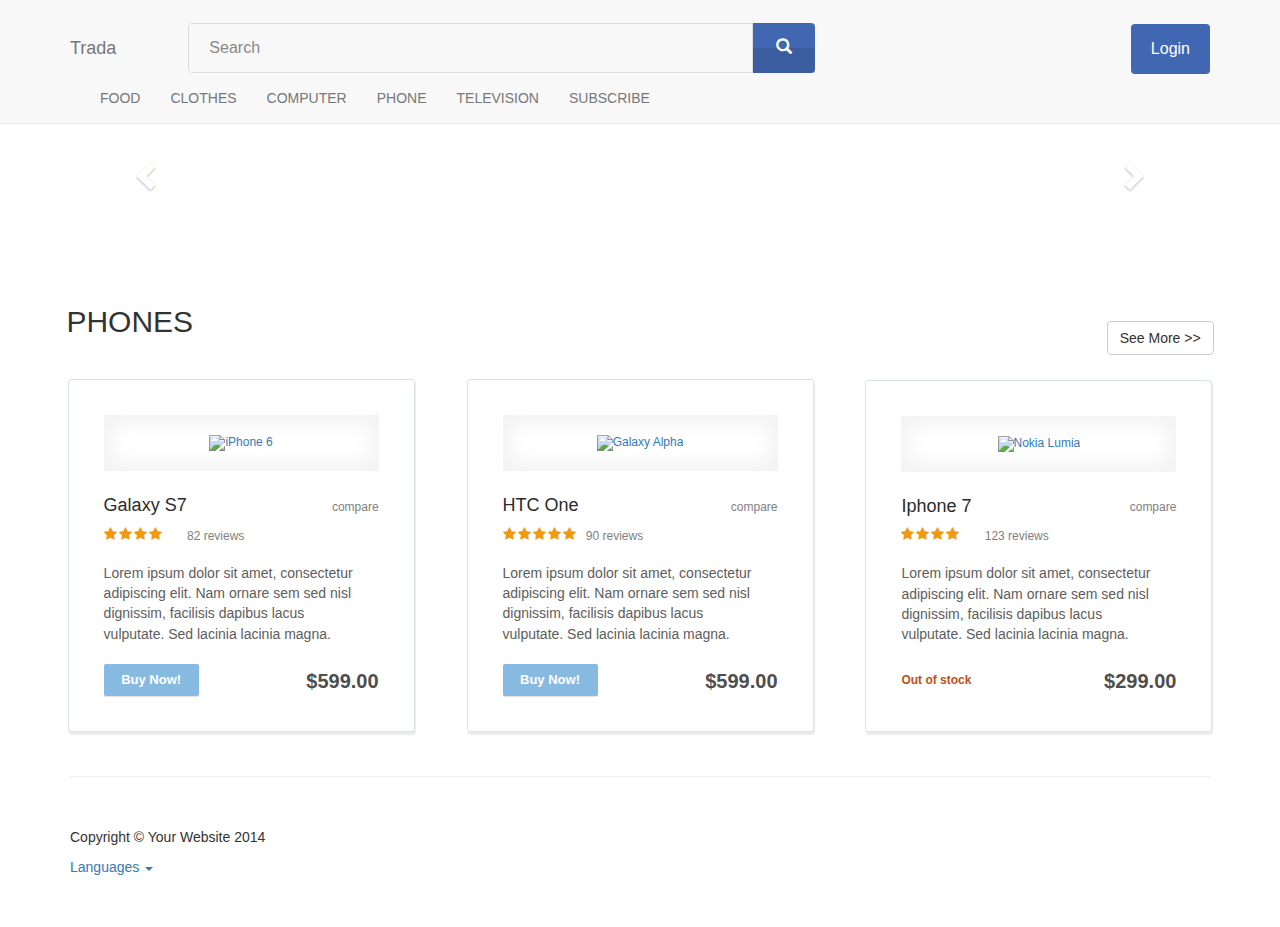
==== index.html @ ce8b9e98 "show loading animation when submit btn is clicked" ====
<!DOCTYPE html>
<html lang="en">

<head>

    <meta charset="utf-8">
    <meta http-equiv="X-UA-Compatible" content="IE=edge">
    <meta name="viewport" content="width=device-width, initial-scale=1.0">

    <title>Trada | Homepage</title>

    <!-- Bootstrap Core CSS -->
    <link href="css/bootstrap.min.css" rel="stylesheet">
    <!-- Custom CSS -->
    <link href="css/trada-homepage.css" rel="stylesheet">
    <link href="css/custom.css" rel="stylesheet">
    <link rel="stylesheet" href="css/font-awesome.css">
    <!-- <link href="css/form.css" rel="stylesheet"> -->
    <!-- HTML5 Shim and Respond.js IE8 support of HTML5 elements and media queries -->
    <!-- WARNING: Respond.js doesn't work if you view the page via file:// -->
    <!--[if lt IE 9]>
        <script src="https://oss.maxcdn.com/libs/html5shiv/3.7.0/html5shiv.js"></script>
        <script src="https://oss.maxcdn.com/libs/respond.js/1.4.2/respond.min.js"></script>
    <![endif]-->
    <script type="text/javascript" src="js/jquery.js"></script>
    <script src="js/bootstrap.min.js"></script>
    <script type="text/javascript" src="js/search.js"></script>
    <script type="text/javascript" src="js/signup.js"></script>
    <script type="text/javascript" src="js/authentication.js"></script>

</head>
<body style="padding-top:70px;">
    <!-- Navigation -->
    <nav class="navbar navbar-default navbar-fixed-top" role="navigation" >
        <div class="container container-fluid">
            <!-- Brand and toggle get grouped for better mobile display -->
            <div class="navbar-header" style="margin-top:2%">
                <button type="button" class="navbar-toggle" data-toggle="collapse" data-target="#bs-example-navbar-collapse-1">
                    <span class="sr-only">Toggle navigation</span>
                    <span class="icon-bar"></span>
                    <span class="icon-bar"></span>
                    <span class="icon-bar"></span>
                </button>
                <a class="navbar-brand" href="index.html">Trada</a>
            </div>
            <!-- Collect the nav links, forms, and other content for toggling -->
            <div class="collapse navbar-collapse" id="bs-example-navbar-collapse-1">
                <!-- <form name="myform" class="navbar-form navbar-left" role="search" style="margin-left:20px; " id="srch"> -->
                <div class="input-group add-on navbar-left" style="width:55%; margin-top:2%; margin-left:5%;">
                    <input class="form-control" placeholder="Search" name="srch-term" id="srch-term" type="text" required="">
                    <div class="input-group-btn" style="width:10%;">
                      <button class="btn1 btn-default" id="srch-btn"><i class="glyphicon glyphicon-search"></i></button>
                    </div>
                </div>
                <!-- </form> -->
                <div class="navbar-form navbar-right">
                    <div class="row">
                        <div class="col-md-9 hidden start-market" style="margin-top:5%">
                            <button class="btn2 btn-default">Start your market</button>
                        </div>
                        <div class="dropdown col-md-3 hidden login-new" style="margin-top:3%">
                            <!-- <div class="btn dropdown-toggle user-name hidden" data-toggle="dropdown" > <span class="caret"></div> -->
                            <div class="btn dropdown-toggle user-img " data-toggle="dropdown"><img src=""></div>
                            <ul class="dropdown-menu">
                              <li id="profile"><a href="profile.html">Profile</a></li>
                              <li id="logout"><a href="#">Logout</a></li>
                            </ul>
                          </div>
                        <div class="col-md-3">
                            <div class="dropdown" id="login">
                                <button class="btn2 dropbtn" style="margin-top:20%">Login</button>
                                <div class="dropdown-content" style="right:0;">
                                    <div class="row">
                                        <div class="col-md-12 modal-body well" style="margin-bottom: 20px;"">
                                            <ul class="nav nav-tabs">
                                                <li class="active"><a href="#tab-login" data-toggle="tab">Login</a></li>
                                                <li><a href="#create" data-toggle="tab">Create Account</a></li>
                                            </ul>
                                            <div id="myTabContent" class="tab-content">
                                                <div class="tab-pane active in" id="tab-login">
                                                    <p style="margin-top:10%">Login via</p>

                                                    <a class="btn btn-block btn-social btn-facebook" id="fb-login" href="">

                                                        <span class="fa fa-facebook"></span> |  Facebook
                                                    </a>
                                                    <br>
                                                    <p>Or </p>                                        
                                                    <div class="form-group">
                                                       <label class="sr-only" for="email">Email or Username</label>
                                                       <input type="email" class="form-control" id="email" placeholder="Email or Username" required>
                                                    </div>
                                                    <div class="form-group">
                                                       <label class="sr-only" for="password">Password</label>
                                                       <input type="password" class="form-control" id="password" placeholder="Password" required>
                                                        <div class="help-block text-right"><a href="">Forget the password ?</a></div>
                                                    </div>
                                                    <div class="form-group">
                                                       <button type="submit" class="btn btn-primary btn-block" id="logsubmit" >Log in</button>
                                                    </div>
                                                    <div class="checkbox">
                                                       <label>
                                                            <input type="checkbox"> keep me logged-in
                                                       </label>
                                                    </div>
                                                </div>
                                                <div class="tab-pane fade" id="create">
                                                    <div class="input-signup">
                                                        <div id="success"></div>
                                                        <div id="empty"></div>
                                                        <input type="text" class="form-control" id="new-username" placeholder="User name" required>
                                                        <div id="username_error"></div>
                                                        <input type="email" class="form-control" id="new-email" placeholder="Email"  required>
                                                        <div id="email_error"></div>
                                                        <input type="password" class="form-control" id="new-password" placeholder="Password" required>
                                                        <input type="password" class="form-control" id="new-cpassword" placeholder="Confirm password" required>
                                                        <div id="password_error"></div>
                                                    </div>
                                                    <div>
                                                      <button type="submit" class="btn btn-primary" id="signup">Create Account</button>
                                                      <center><div id="wait"><img src="img/loader.gif" style="width:64px;"></div></center>
                                                    </div>
                                        
                                                </div>
                                            </div>                                                                           
                                        <!-- </div>
                                        <div class="bottom text-center" style="margin-top: 20px;">
                                            New here ? <a id="sign-up" href="signup.html"><b>Join Us</b></a>
                                        </div> -->
                                    </div>
                                </div>

                            </div>
                        </div>
                    </div>
                </div> 
            </div>
            <!-- /.navbar-collapse -->
            <div class="container trending">
                <div class="collapse navbar-collapse" id="navbar-collapse-1">
                  <ul class="nav navbar-nav trending-menu">
                    <li><a class="week" href="#">FOOD </a></li>
                    <li><a class="week" href="#">CLOTHES </a></li>
                    <li><a class="week" href="#">COMPUTER </a></li>
                    <li><a class="week" href="#">PHONE </a></li>
                    <li><a class="week" href="#">TELEVISION </a></li>
                    <li><a class="week" href="#">SUBSCRIBE </a></li>
                  </ul>
                </div>
            </div>
        </div>
        <!-- /.container -->
    </nav>
    <!-- Page Content -->
    <div class="container container-fluid" id="main-content" style="margin-top: 100px;">

        <div class="row">
            <div class="row carousel-holder">

                <div class="col-md-12">
                    <div id="carousel-example-generic" class="carousel slide" data-ride="carousel">
                        <ol class="carousel-indicators">
                            <li data-target="#carousel-example-generic" data-slide-to="0" class="active"></li>
                            <li data-target="#carousel-example-generic" data-slide-to="1"></li>
                            <li data-target="#carousel-example-generic" data-slide-to="2"></li>
                        </ol>
                        <div class="carousel-inner">
                            <div class="item active">
                                <img class="slide-image" src="http://placehold.it/800x300" alt="">
                            </div>
                            <div class="item">
                                <img class="slide-image" src="http://placehold.it/800x300" alt="">
                            </div>
                            <div class="item">
                                <img class="slide-image" src="http://placehold.it/800x300" alt="">
                            </div>
                        </div>
                        <a class="left carousel-control" href="#carousel-example-generic" data-slide="prev">
                            <span class="glyphicon glyphicon-chevron-left"></span>
                        </a>
                        <a class="right carousel-control" href="#carousel-example-generic" data-slide="next">
                            <span class="glyphicon glyphicon-chevron-right"></span>
                        </a>
                    </div>
                </div>

            </div>
           
            <div class="row">
                <div class="category col-sm-4 col-lg-4 col-md-4" style="margin-bottom:0px; padding-top:7%; padding-left: 2.2%;">
                    <h2>PHONES</h2>
                </div> 
                <div class="see-more col-sm-8 col-lg-8 col-md-8" style="text-align:right; padding-top:10%; padding-right: 2.2%;">
                      <button class="btn btn-default">See More >></button>
                </div>
                
                <div class="clearfix"></div>

                <ul class="product-list-basic">

                <li style="margin:2%;">

                    <a href="#" class="product-photo">
                        <img src="http://cdn2.gsmarena.com/vv/pics/samsung/samsung-galaxy-s7-edge-1.jpg" height="130" alt="iPhone 6" />
                    </a>

                    <h2><a href="#">Galaxy S7</a></h2>
                    <a href="#" class="product-compare">compare</a>

                    <div class="product-rating">
                        <div>
                                <span class="product-stars" style="width: 60px" >
                                    <i class="fa fa-star"></i><i class="fa fa-star"></i><i class="fa fa-star"></i><i class="fa fa-star"></i><i class="fa fa-star"></i>
                                </span>
                        </div>

                        <span><a href="#">82 reviews</a></span>
                    </div>

                    <p class="product-description">Lorem ipsum dolor sit amet, consectetur adipiscing elit. Nam ornare sem sed nisl dignissim, facilisis dapibus lacus vulputate. Sed lacinia lacinia magna.</p>

                    <button class="product">Buy Now!</button>
                    <p class="product-price">$599.00</p>

                </li>

                <li style="margin:2%;">

                    <a href="#" class="product-photo">
                        <img src="http://www.htc.com/managed-assets/shared/desktop/smartphones/htc-one/hero/color-picker/black.png" height="130" alt="Galaxy Alpha" />
                    </a>

                    <h2><a href="#">HTC One</a></h2>
                    <a href="#" class="product-compare">compare</a>

                    <div class="product-rating">
                        <div>
                                <span class="product-stars" >
                                    <i class="fa fa-star"></i><i class="fa fa-star"></i><i class="fa fa-star"></i><i class="fa fa-star"></i><i class="fa fa-star"></i>
                                </span>
                        </div>

                        <span><a href="#">90 reviews</a></span>
                    </div>

                    <p class="product-description">Lorem ipsum dolor sit amet, consectetur adipiscing elit. Nam ornare sem sed nisl dignissim, facilisis dapibus lacus vulputate. Sed lacinia lacinia magna.</p>

                    <button>Buy Now!</button>
                    <p class="product-price">$599.00</p>

                </li>

                <li style="margin:2%;">

                    <a href="#" class="product-photo">
                        <img src="https://staticshop.o2.co.uk/product/images/iphone-7-plus-matt-black_sku-header.png?cb=2e5bd1802aec5fc0dcc12fa2a249e0b4" height="130" alt="Nokia Lumia" />
                    </a>

                    <h2><a href="#">Iphone 7</a></h2>
                    <a href="#" class="product-compare">compare</a>

                    <div class="product-rating">
                        <div>
                                <span class="product-stars" style="width: 60px" >
                                    <i class="fa fa-star"></i><i class="fa fa-star"></i><i class="fa fa-star"></i><i class="fa fa-star"></i><i class="fa fa-star"></i>
                                </span>
                        </div>

                        <span><a href="#">123 reviews</a></span>
                    </div>

                    <p class="product-description">Lorem ipsum dolor sit amet, consectetur adipiscing elit. Nam ornare sem sed nisl dignissim, facilisis dapibus lacus vulputate. Sed lacinia lacinia magna.</p>

                    <span class="product-out-of-stock">Out of stock</span>
                    <p class="product-price">$299.00</p>

                </li>

            </ul>
            </div>

          </div>  

    </div>
    <!-- /.container -->

    <div class="container">

        <hr>

        <!-- Footer -->
        <footer>
            <div class="row">
                <div class="col-lg-12">
                    <p>Copyright &copy; Your Website 2014</p>
                </div>
            </div>
            <li class="dropdown">
              <a href="#" class="dropdown-toggle" data-toggle="dropdown" role="button" aria-haspopup="true" aria-expanded="false">Languages <span class="caret"></span></a>
              <ul class="dropdown-menu">
                <li><a href="#">Vietnamese</a></li>
                <li><a href="#">English</a></li>
              </ul> 
            </li>
        </footer>
    </div>

</body>

</html>
---- css/trada-homepage.css ----
/*!
 * Start Bootstrap - Shop Homepage (http://startbootstrap.com/)
 * Copyright 2013-2016 Start Bootstrap
 * Licensed under MIT (https://github.com/BlackrockDigital/startbootstrap/blob/gh-pages/LICENSE)
 */
input[type="text"],
textarea, 
textarea.form-control {
    height: 50px;
    margin: 0;
    padding: 0 20px;
    vertical-align: middle;
    background: #f8f8f8;
    border: 1px solid #ddd;
    font-family: 'Roboto', sans-serif;
    font-size: 16px;
    font-weight: 300;
    line-height: 50px;
    color: #888;
    -moz-border-radius: 4px; -webkit-border-radius: 4px; border-radius: 4px;
    -moz-box-shadow: 0 1px 0 0 #fff; -webkit-box-shadow: 0 1px 0 0 #fff; box-shadow: 0 1px 0 0 #fff;
    -o-transition: all .3s; -moz-transition: all .3s; -webkit-transition: all .3s; -ms-transition: all .3s; transition: all .3s;
}



/* Set a style for all buttons */
/*button {
    background-color: #4258b2;
    color: white;
    padding: 14px 20px;
    margin: 8px 0;
    border: none;
    cursor: pointer;
    width: 100%;
}
*/
/* Add Animation */
@-webkit-keyframes animatetop {
    from {top: -300px; opacity: 0} 
    to {top: 0; opacity: 1}
}

@keyframes animatetop {
    from {top: -300px; opacity: 0}
    to {top: 0; opacity: 1}
}

textarea, 
textarea.form-control {
    padding-top: 10px;
    padding-bottom: 10px;
    line-height: 30px;
}

input[type="text"]:focus, 
textarea:focus, 
textarea.form-control:focus {
    outline: 0;
    background: #fff;
    border: 1px solid #bbb;
    -moz-box-shadow: none; -webkit-box-shadow: none; box-shadow: none;
}

input[type="text"]:-moz-placeholder, textarea:-moz-placeholder, textarea.form-control:-moz-placeholder { color: #888; }
input[type="text"]:-ms-input-placeholder, textarea:-ms-input-placeholder, textarea.form-control:-ms-input-placeholder { color: #888; }
input[type="text"]::-webkit-input-placeholder, textarea::-webkit-input-placeholder, textarea.form-control::-webkit-input-placeholder { color: #888; }



button.btn1 {
    position: relative;
    height: 50px;
    margin: 0;
    padding: 0 5px;
    vertical-align: middle;
    background: #4267b2;
    border: 0;
    font-family: 'Roboto', sans-serif;
    font-size: 16px;
    font-weight: 300;
    line-height: 50px;
    width: 100%;
    color: #fff;
    -moz-border-radius: 0px 4px 4px 0px; -webkit-border-radius: 0px 4px 4px 0px; border-radius: 0px 4px 4px 0px;
    text-shadow: none;
    -moz-box-shadow: none; -webkit-box-shadow: none; box-shadow: none;
    -o-transition: all .3s; -moz-transition: all .3s; -webkit-transition: all .3s; -ms-transition: all .3s; transition: all .3s;
}

button.btn1:hover { opacity: 0.6; color: #4258b2; }

button.btn1:active { outline: 0; opacity: 0.6; color: #fff; -moz-box-shadow: none; -webkit-box-shadow: none; box-shadow: none; }

button.btn1:focus { outline: 0; opacity: 0.6; background: #019299; color: #fff; }

button.btn1:active:focus, button.btn.active:focus { outline: 0; opacity: 0.6; background: #019299; color: #fff; }

button.btn1:before {
    content: "";
    position: absolute;
    top: 50%;
    left: 0;
    width: 100%;
    height: 50%;
    background: rgba(0, 0, 0, 0.1);
}


.slide-image {
    width: 100%;
}

.carousel-holder {
    margin-bottom: 30px;
}

.carousel-control,
.item {
    border-radius: 4px;
}

.caption {
    height: 130px;
    overflow: hidden;
}

.caption h4 {
    white-space: nowrap;
}

.thumbnail img {
    width: 100%;
}

.ratings {
    padding-right: 10px;
    padding-left: 10px;
    color: #d17581;
}

.thumbnail {
    padding: 0;
}

.thumbnail .caption-full {
    padding: 9px;
    color: #333;
}

footer {
    margin: 50px 0;
}

input[type="text"],
input[type="email"],
input[type="password"], 
textarea, 
textarea.form-control {
    height: 50px;
    margin: 0;
    padding: 0 20px;
    vertical-align: middle;
    background: #f8f8f8;
    border: 1px solid #ddd;
    font-family: 'Roboto', sans-serif;
    font-size: 16px;
    font-weight: 300;
    line-height: 50px;
    color: #888;
    -moz-border-radius: 4px; -webkit-border-radius: 4px; border-radius: 4px;
    -moz-box-shadow: 0 1px 0 0 #fff; -webkit-box-shadow: 0 1px 0 0 #fff; box-shadow: 0 1px 0 0 #fff;
    -o-transition: all .3s; -moz-transition: all .3s; -webkit-transition: all .3s; -ms-transition: all .3s; transition: all .3s;
}


/* The Modal (background) */
.modal {
    display: none; /* Hidden by default */
    position: fixed; /* Stay in place */
    z-index: 1; /* Sit on top */
    left: 0;
    top: 0;
    width: 100%; /* Full width */
    height: 100%; /* Full height */
    overflow: auto; /* Enable scroll if needed */
    background-color: rgb(0,0,0); /* Fallback color */
    background-color: rgba(0,0,0,0.4); /* Black w/ opacity */
}

/* Modal Content/Box */
.modal-content {
    background-color: #fefefe;
    margin: 15% auto; /* 15% from the top and centered */
    padding: 20px;
    border: 1px solid #888;
    width: 80%; /* Could be more or less, depending on screen size */
}

/* The Close Button */
.close {
    color: #aaa;
    float: right;
    font-size: 28px;
    font-weight: bold;
}

.close:hover,
.close:focus {
    color: black;
    text-decoration: none;
    cursor: pointer;
}
/* Modal Header */
.modal-header {
    padding: 2px 16px;
    background-color: #5cb85c;
    color: white;
}

/* Modal Body */
.modal-body {padding: 2px 16px;}

/* Modal Footer */
.modal-footer {
    padding: 2px 16px;
    background-color: #5cb85c;
    color: white;
}

/* Modal Content */
.modal-content {
    position: relative;
    background-color: #fefefe;
    margin: auto;
    padding: 0;
    border: 1px solid #888;
    width: 80%;
    box-shadow: 0 4px 8px 0 rgba(0,0,0,0.2),0 6px 20px 0 rgba(0,0,0,0.19);
    -webkit-animation-name: animatetop;
    -webkit-animation-duration: 0.4s;
    animation-name: animatetop;
    animation-duration: 0.4s
}

/* Add Animation */
@-webkit-keyframes animatetop {
    from {top: -300px; opacity: 0} 
    to {top: 0; opacity: 1}
}

@keyframes animatetop {
    from {top: -300px; opacity: 0}
    to {top: 0; opacity: 1}
}

textarea, 
textarea.form-control {
    padding-top: 10px;
    padding-bottom: 10px;
    line-height: 30px;
}

input[type="text"]:focus, 
textarea:focus, 
textarea.form-control:focus {
    outline: 0;
    background: #fff;
    border: 1px solid #bbb;
    -moz-box-shadow: none; -webkit-box-shadow: none; box-shadow: none;
}

input[type="text"]:-moz-placeholder, textarea:-moz-placeholder, textarea.form-control:-moz-placeholder { color: #888; }
input[type="text"]:-ms-input-placeholder, textarea:-ms-input-placeholder, textarea.form-control:-ms-input-placeholder { color: #888; }
input[type="text"]::-webkit-input-placeholder, textarea::-webkit-input-placeholder, textarea.form-control::-webkit-input-placeholder { color: #888; }



button.btn2 {
    position: relative;
    height: 50px;
    margin: 0;
    padding: 0 20px 0 20px;
    vertical-align: middle;
    background: #4267b2;
    border: 0;
    font-family: 'Roboto', sans-serif;
    font-size: 16px;
    font-weight: 300;
    line-height: 50px;
    color: #fff;
    -moz-border-radius: 4px; -webkit-border-radius: 4px; border-radius: 4px;
    text-shadow: none;
    -moz-box-shadow: none; -webkit-box-shadow: none; box-shadow: none;
    -o-transition: all .3s; -moz-transition: all .3s; -webkit-transition: all .3s; -ms-transition: all .3s; transition: all .3s;
}

button.btn2:hover { opacity: 0.6; color: #4258b2; }

button.btn2:active { outline: 0; opacity: 0.6; color: #fff; -moz-box-shadow: none; -webkit-box-shadow: none; box-shadow: none; }

button.btn2:focus { outline: 0; opacity: 0.6; background: #019299; color: #fff; }

button.btn2:active:focus, button.btn2.active:focus { outline: 0; opacity: 0.6; background: #019299; color: #fff; }

button.btn2:before {
    content: "";
    position: absolute;
    top: 50%;
    left: 0;
    width: 100%;
    height: 50%;
    /*background: rgba(0, 0, 0, 0.1);*/
}

/* Dropdown Button */
.dropbtn {
    background-color: #4267b2;
    color: white;
    padding: 16px;
    font-size: 16px;
    border: none;
    cursor: pointer;
}

/* The container <div> - needed to position the dropdown content */
.dropdown {
    position: relative;
    display: inline-block;
}

/* Dropdown Content (Hidden by Default) */
.dropdown-content {
    display: none;
    position: absolute;
    background-color: #f9f9f9;
    min-width: 250px;
    padding: 14px 14px 0;
    overflow:hidden;
    background-color:rgba(255,255,255,.8);
    box-shadow: 0px 8px 16px 0px rgba(0,0,0,0.2);
    z-index: 1;
}

/* Links inside the dropdown */
/*.dropdown-content a {
    color: black;
    padding: 12px 16px;
    text-decoration: none;
    display: block;
}*/

/* Change color of dropdown links on hover */
/*.dropdown-content a:hover {background-color: #4258b2}*/

/* Show the dropdown menu on hover */
.dropdown:hover .dropdown-content {
    display: block;
}

/* Change the background color of the dropdown button when the dropdown content is shown */
.dropdown:hover .dropbtn {
    opacity: 0.6; color: #e6e6e6;
}

.help-block{
    font-size:12px    
}
.bottom{
    background-color:rgba(255,255,255,.8);
    border-top:1px solid #ddd;
    clear:both;
    padding:14px;
}
.social-buttons{
    margin:12px 0    
}
.social-buttons a{
    width: 49%;
}
.form-group {
    margin-bottom: 10px;
}


@media(max-width:768px){
    #login-dp{
        background-color: inherit;
        color: #fff;
    }
    #login-dp .bottom{
        background-color: inherit;
        border-top:0 none;
    }
}

a.btn-social{
    color: #fff;
    background-color: #496ebc;
}

.user-name{
    font-size:200%;
}
.hidden {
    display: none;
}
.user-img img{
    height: 50px;
    width: 50px;
    border-radius: 50%;
}

#empty,
#password_error,
#username_error,
#email_error {
    color:red;
}

.input-signup{
    margin-top:10%; 
    margin-bottom:10%;
}
---- css/custom.css ----
.product-list-basic{
    list-style:none;
    margin: 0 auto;
    max-width: 1200px;
    width: 100%;
    text-align: center;
    padding: 0;
}

.product-list-basic li{
    box-sizing:border-box;
    display: inline-block;

    text-align:left;
    font:normal 12px sans-serif;

    background-color:#ffffff;
    border:1px solid #dbe3e7;
    border-radius: 3px;
    box-shadow: 1px 3px 1px rgba(0, 0, 0, 0.08);

    margin: 0 12px 14px 0;
    padding: 35px;
}

/* The product image */

.product-list-basic .product-photo{
    display: block;
    text-align: center;
    box-shadow : 0 0 20px 8px #f3f3f3 inset;

    width: 275px;
    margin-bottom: 25px;
    padding: 20px 0;
    box-sizing: border-box;
}

/* The product name */

.product-list-basic h2{
    display: block;
    font-size: 18px;
    white-space: nowrap;
    overflow: hidden;
    text-overflow:ellipsis;
    max-width: 200px;
    margin:0;
}

.product-list-basic h2 a{
    text-decoration: none;
    color: #2b2b2b;
}

.product-list-basic .product-compare{
    float:right;

    color: #808080;
    text-decoration: none;

    margin-top: -16px;
}

/* Rating */

.product-list-basic .product-rating div{
    display: inline-block;
    width: 80px;
    margin-top: 10px;
}

.product-list-basic .product-rating .product-stars{
    display: inline-block;

    color: #f09911;
    font-size: 14px;
    overflow: hidden;
    white-space: nowrap;
}

.product-list-basic .product-rating .product-stars i{
    margin-right: 2px;
}

.product-list-basic .product-rating span{
    margin-bottom: -2px;
}

.product-list-basic .product-rating span a{
    color: #808080;
    text-decoration: none;
}

/* Product description */

.product-list-basic .product-description{
    margin-top: 20px;

    color: #5d5d5d;
    font-size: 14px;
    line-height: 1.45;
    white-space: normal;

    max-width: 260px;
    margin-bottom: 20px;
}

/* Price and order button */
button.product{
	border-radius: 2px;
  background-color:  #87bae1;
  box-shadow: 0 1px 1px rgba(0, 0, 0, 0.12);
border: 0;
color: #ffffff;
  font-weight: bold;
  font-size: 13px;
  cursor: pointer;

  width: 95px;
  height: 32px;
}
.product-list-basic button{
    border-radius: 2px;
    background-color:  #87bae1;
    box-shadow: 0 1px 1px rgba(0, 0, 0, 0.12);
    border: 0;
    color: #ffffff;
    font-weight: bold;
    font-size: 13px;
    cursor: pointer;

    width: 95px;
    height: 32px;
}

.product-list-basic .product-out-of-stock{
    color: #c15017;;
    font-weight: bold;
    line-height: 32px;

    width: 95px;
    height: 32px;
}

.product-list-basic .product-price{
    float: right;

    color:  #4e4e4e;
    font-weight: bold;
    font-size: 20px;

    padding-top: 6px;
    margin: 0;
}

/* Making the list responsive */

@media (max-width: 800px){

    .product-list-basic .product-photo{
        width: 225px;
    }

    .product-list-basic .product-description{
        max-width: 225px;
    }
}


.user-row {
    margin-bottom: 14px;
}

.user-row:last-child {
    margin-bottom: 0;
}

.dropdown-user {
    margin: 13px 0;
    padding: 5px;
    height: 100%;
}

.dropdown-user:hover {
    cursor: pointer;
}

.table-user-information > tbody > tr {
    border-top: 1px solid rgb(221, 221, 221);
}

.table-user-information > tbody > tr:first-child {
    border-top: 0;
}


.table-user-information > tbody > tr > td {
    border-top: 0;
}
.toppad
{margin-top:20px;
}


input.new-item{
	margin-bottom: 10px;
	margin-top: -10px;
}

.product-col {
    padding: 15px 10px;
    margin-bottom: 20px;
    text-align: center;
    background-color: #fff;
    border: 1px solid #ddd;
    -webkit-border-radius: 5px;
    -moz-border-radius: 5px;
    border-radius: 5px;
}

.product-col .btn-cart:hover {
    background: #292d30;
}
.product-col .cart-button .btn {
    -webkit-border-radius: 3px;
    -moz-border-radius: 3px;
    border-radius: 3px;
}
.cart-button .btn, .product-col .btn-cart {
    -webkit-transition: all 0.3s ease-out;
    -moz-transition: all 0.3s ease-out;
    -o-transition: all 0.3s ease-out;
    transition: all 0.3s ease-out;
}

.product-col .btn-cart {
    font-size: 16px;
    color: #fff;
    background: #0a87cf;
}
.rating {
  unicode-bidi: bidi-override;
  direction: rtl;
  float: left;
  margin-left: 15px;
  padding-left: 15px;
}
.rating > span {
  font-size: 2em;
  display: inline-block;
  position: relative;
  width: 0.7em;
  height: 1.5em;
}
.rating > span:hover:before,
.rating > span:hover ~ span:before {
   content: "\2605";
   position: absolute;
}
.rating-number {
  unicode-bidi: bidi-override;
  /*direction: rtl;*/
  float: left;
  margin: auto;
}
.rating-number > span {
  font-size: 1em;
  display: inline-block;
  position: relative;
}
.rating > span:hover:before,
.rating > span:hover ~ span:before {
   content: "\2605";
   position: absolute;
}
.rating-row {
    margin-right: -15px;
    margin-left: -15px;
}
---- css/form.css ----
input[type="text"], 
textarea, 
textarea.form-control {
	height: 50px;
    margin: 0;
    padding: 0 20px;
    vertical-align: middle;
    background: #f8f8f8;
    border: 1px solid #ddd;
    font-family: 'Roboto', sans-serif;
    font-size: 16px;
    font-weight: 300;
    line-height: 50px;
    color: #888;
    -moz-border-radius: 4px; -webkit-border-radius: 4px; border-radius: 4px;
    -moz-box-shadow: 0 1px 0 0 #fff; -webkit-box-shadow: 0 1px 0 0 #fff; box-shadow: 0 1px 0 0 #fff;
    -o-transition: all .3s; -moz-transition: all .3s; -webkit-transition: all .3s; -ms-transition: all .3s; transition: all .3s;
}


/* The Modal (background) */
.modal {
    display: none; /* Hidden by default */
    position: fixed; /* Stay in place */
    z-index: 1; /* Sit on top */
    left: 0;
    top: 0;
    width: 100%; /* Full width */
    height: 100%; /* Full height */
    overflow: auto; /* Enable scroll if needed */
    background-color: rgb(0,0,0); /* Fallback color */
    background-color: rgba(0,0,0,0.4); /* Black w/ opacity */
}

/* Modal Content/Box */
.modal-content {
    background-color: #fefefe;
    margin: 15% auto; /* 15% from the top and centered */
    padding: 20px;
    border: 1px solid #888;
    width: 80%; /* Could be more or less, depending on screen size */
}

/* The Close Button */
.close {
    color: #aaa;
    float: right;
    font-size: 28px;
    font-weight: bold;
}

.close:hover,
.close:focus {
    color: black;
    text-decoration: none;
    cursor: pointer;
}
/* Modal Header */
.modal-header {
    padding: 2px 16px;
    background-color: #5cb85c;
    color: white;
}

/* Modal Body */
.modal-body {padding: 2px 16px;}

/* Modal Footer */
.modal-footer {
    padding: 2px 16px;
    background-color: #5cb85c;
    color: white;
}

/* Modal Content */
.modal-content {
    position: relative;
    background-color: #fefefe;
    margin: auto;
    padding: 0;
    border: 1px solid #888;
    width: 80%;
    box-shadow: 0 4px 8px 0 rgba(0,0,0,0.2),0 6px 20px 0 rgba(0,0,0,0.19);
    -webkit-animation-name: animatetop;
    -webkit-animation-duration: 0.4s;
    animation-name: animatetop;
    animation-duration: 0.4s
}

/* Add Animation */
@-webkit-keyframes animatetop {
    from {top: -300px; opacity: 0} 
    to {top: 0; opacity: 1}
}

@keyframes animatetop {
    from {top: -300px; opacity: 0}
    to {top: 0; opacity: 1}
}

textarea, 
textarea.form-control {
	padding-top: 10px;
	padding-bottom: 10px;
	line-height: 30px;
}

input[type="text"]:focus, 
textarea:focus, 
textarea.form-control:focus {
	outline: 0;
	background: #fff;
    border: 1px solid #bbb;
    -moz-box-shadow: none; -webkit-box-shadow: none; box-shadow: none;
}

input[type="text"]:-moz-placeholder, textarea:-moz-placeholder, textarea.form-control:-moz-placeholder { color: #888; }
input[type="text"]:-ms-input-placeholder, textarea:-ms-input-placeholder, textarea.form-control:-ms-input-placeholder { color: #888; }
input[type="text"]::-webkit-input-placeholder, textarea::-webkit-input-placeholder, textarea.form-control::-webkit-input-placeholder { color: #888; }



button.btn {
	position: relative;
	height: 50px;
    margin: 0;
    padding: 0 20px;
    vertical-align: middle;
    background: #019299;
    border: 0;
    font-family: 'Roboto', sans-serif;
    font-size: 16px;
    font-weight: 300;
    line-height: 50px;
    color: #fff;
    -moz-border-radius: 4px; -webkit-border-radius: 4px; border-radius: 4px;
    text-shadow: none;
    -moz-box-shadow: none; -webkit-box-shadow: none; box-shadow: none;
    -o-transition: all .3s; -moz-transition: all .3s; -webkit-transition: all .3s; -ms-transition: all .3s; transition: all .3s;
}

button.btn:hover { opacity: 0.6; color: #fff; }

button.btn:active { outline: 0; opacity: 0.6; color: #fff; -moz-box-shadow: none; -webkit-box-shadow: none; box-shadow: none; }

button.btn:focus { outline: 0; opacity: 0.6; background: #019299; color: #fff; }

button.btn:active:focus, button.btn.active:focus { outline: 0; opacity: 0.6; background: #019299; color: #fff; }

button.btn:before {
	content: "";
	position: absolute;
	top: 50%;
	left: 0;
	width: 100%;
	height: 50%;
	background: rgba(0, 0, 0, 0.1);
}

input.form-password{
    height: 50px;
    margin:0;
    padding: 0 20px;
    vertical-align: middle;
    background: #f8f8f8;
    border: 1px solid #ddd;
    font-family: 'Roboto', sans-serif;
    font-size: 16px;
    font-weight: 300;
    line-height: 50px;
    color: #888;
    -moz-border-radius: 4px; -webkit-border-radius: 4px; border-radius: 4px;
    -moz-box-shadow: 0 1px 0 0 #fff; -webkit-box-shadow: 0 1px 0 0 #fff; box-shadow: 0 1px 0 0 #fff;
    -o-transition: all .3s; -moz-transition: all .3s; -webkit-transition: all .3s; -ms-transition: all .3s; transition: all .3s;
}
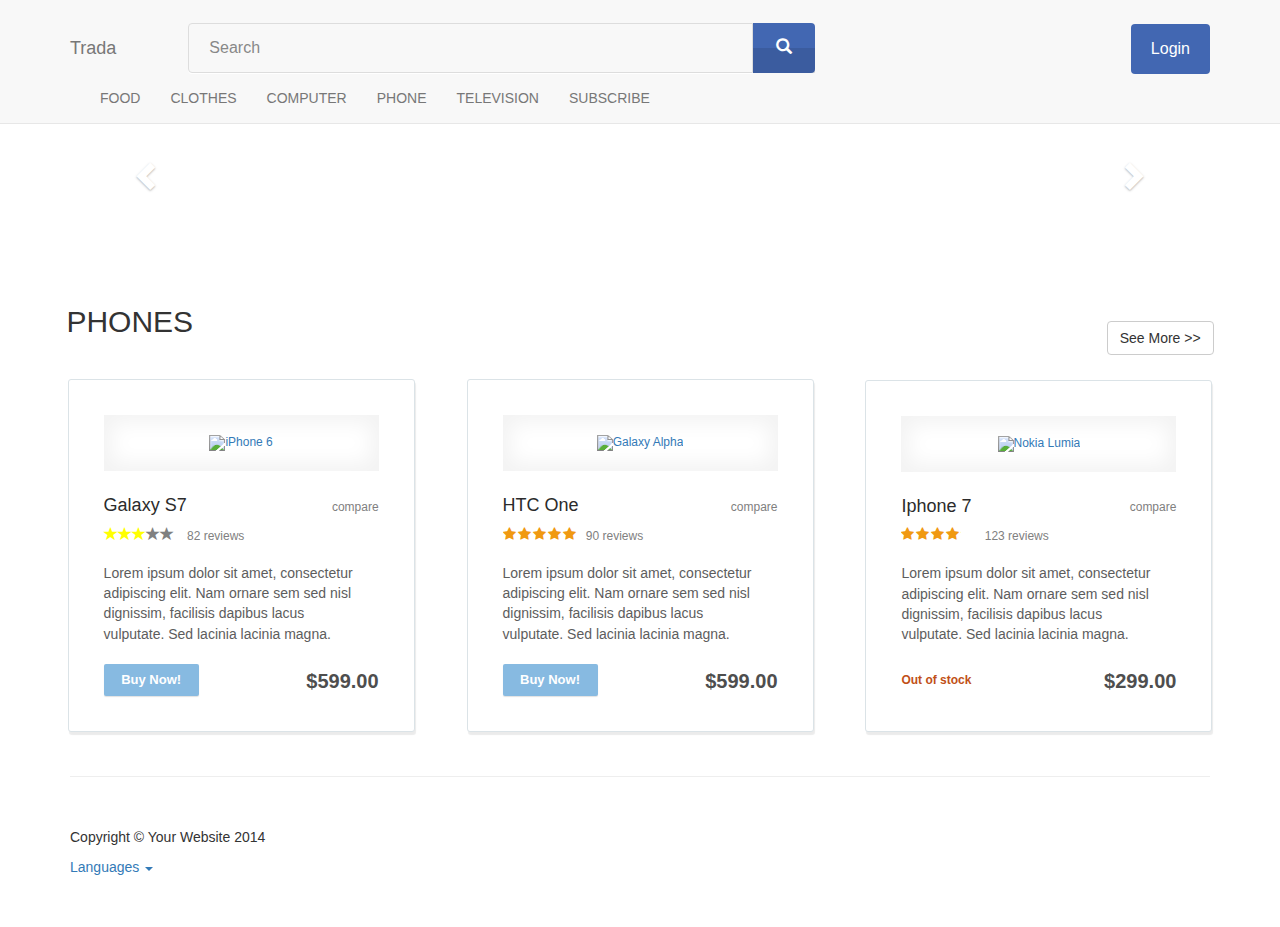
==== commit 2b744cee: "Star rate" ====
--- a/index.html
+++ b/index.html
@@ -26,6 +26,7 @@
     <script src="js/bootstrap.min.js"></script>
     <script type="text/javascript" src="js/search.js"></script>
     <script type="text/javascript" src="js/signup.js"></script>
+    <script type="text/javascript" src="js/rate.js"></script>
     <script type="text/javascript" src="js/authentication.js"></script>
 
 </head>
@@ -208,11 +209,7 @@
                     <a href="#" class="product-compare">compare</a>
 
                     <div class="product-rating">
-                        <div>
-                                <span class="product-stars" style="width: 60px" >
-                                    <i class="fa fa-star"></i><i class="fa fa-star"></i><i class="fa fa-star"></i><i class="fa fa-star"></i><i class="fa fa-star"></i>
-                                </span>
-                        </div>
+                        <div id="stars-green" data-rating="3"></div>
 
                         <span><a href="#">82 reviews</a></span>
                     </div>
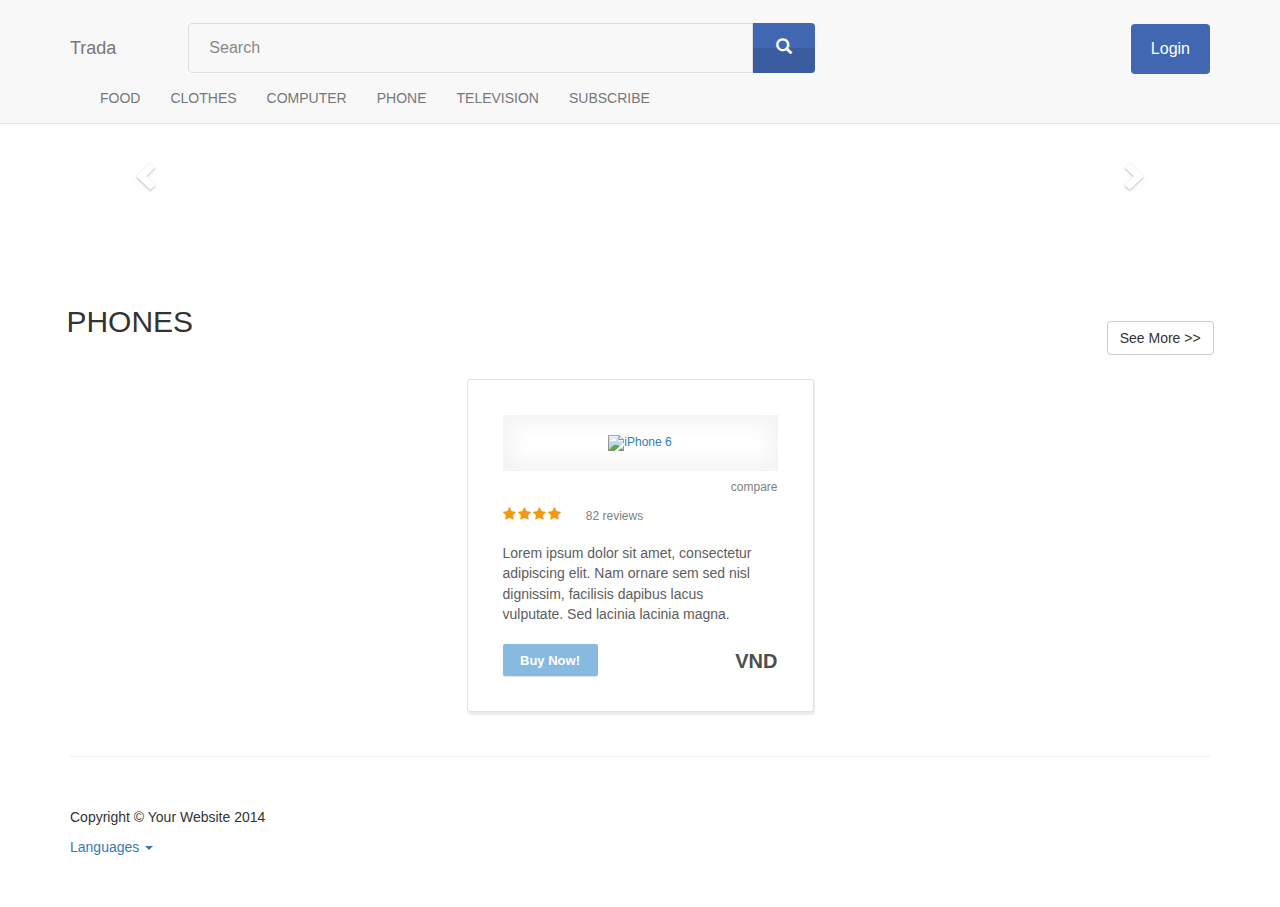
==== commit f786a908: "dynamically show item" ====
--- a/index.html
+++ b/index.html
@@ -15,18 +15,11 @@
     <link href="css/trada-homepage.css" rel="stylesheet">
     <link href="css/custom.css" rel="stylesheet">
     <link rel="stylesheet" href="css/font-awesome.css">
-    <!-- <link href="css/form.css" rel="stylesheet"> -->
-    <!-- HTML5 Shim and Respond.js IE8 support of HTML5 elements and media queries -->
-    <!-- WARNING: Respond.js doesn't work if you view the page via file:// -->
-    <!--[if lt IE 9]>
-        <script src="https://oss.maxcdn.com/libs/html5shiv/3.7.0/html5shiv.js"></script>
-        <script src="https://oss.maxcdn.com/libs/respond.js/1.4.2/respond.min.js"></script>
-    <![endif]-->
+    
     <script type="text/javascript" src="js/jquery.js"></script>
     <script src="js/bootstrap.min.js"></script>
     <script type="text/javascript" src="js/search.js"></script>
     <script type="text/javascript" src="js/signup.js"></script>
-    <script type="text/javascript" src="js/rate.js"></script>
     <script type="text/javascript" src="js/authentication.js"></script>
 
 </head>
@@ -66,13 +59,13 @@
                               <li id="profile"><a href="profile.html">Profile</a></li>
                               <li id="logout"><a href="#">Logout</a></li>
                             </ul>
-                          </div>
+                        </div>
                         <div class="col-md-3">
                             <div class="dropdown" id="login">
                                 <button class="btn2 dropbtn" style="margin-top:20%">Login</button>
                                 <div class="dropdown-content" style="right:0;">
                                     <div class="row">
-                                        <div class="col-md-12 modal-body well" style="margin-bottom: 20px;"">
+                                        <div class="col-md-12 modal-body" style="margin-bottom: 20px;"">
                                             <ul class="nav nav-tabs">
                                                 <li class="active"><a href="#tab-login" data-toggle="tab">Login</a></li>
                                                 <li><a href="#create" data-toggle="tab">Create Account</a></li>
@@ -121,36 +114,30 @@
                                                       <button type="submit" class="btn btn-primary" id="signup">Create Account</button>
                                                       <center><div id="wait"><img src="img/loader.gif" style="width:64px;"></div></center>
                                                     </div>
-                                        
                                                 </div>
-                                            </div>                                                                           
-                                        <!-- </div>
-                                        <div class="bottom text-center" style="margin-top: 20px;">
-                                            New here ? <a id="sign-up" href="signup.html"><b>Join Us</b></a>
-                                        </div> -->
+                                            </div>                                                  
+                                        </div>
                                     </div>
                                 </div>
-
-                            </div>
-                        </div>
+                            </div>
+                        </div>
+                    </div> 
+                </div>
+
+                <div class="container trending">
+                    <div class="collapse navbar-collapse" id="navbar-collapse-1">
+                      <ul class="nav navbar-nav trending-menu">
+                        <li><a class="week" href="#">FOOD </a></li>
+                        <li><a class="week" href="#">CLOTHES </a></li>
+                        <li><a class="week" href="#">COMPUTER </a></li>
+                        <li><a class="week" href="#">PHONE </a></li>
+                        <li><a class="week" href="#">TELEVISION </a></li>
+                        <li><a class="week" href="#">SUBSCRIBE </a></li>
+                      </ul>
                     </div>
-                </div> 
-            </div>
-            <!-- /.navbar-collapse -->
-            <div class="container trending">
-                <div class="collapse navbar-collapse" id="navbar-collapse-1">
-                  <ul class="nav navbar-nav trending-menu">
-                    <li><a class="week" href="#">FOOD </a></li>
-                    <li><a class="week" href="#">CLOTHES </a></li>
-                    <li><a class="week" href="#">COMPUTER </a></li>
-                    <li><a class="week" href="#">PHONE </a></li>
-                    <li><a class="week" href="#">TELEVISION </a></li>
-                    <li><a class="week" href="#">SUBSCRIBE </a></li>
-                  </ul>
                 </div>
             </div>
         </div>
-        <!-- /.container -->
     </nav>
     <!-- Page Content -->
     <div class="container container-fluid" id="main-content" style="margin-top: 100px;">
@@ -187,7 +174,7 @@
 
             </div>
            
-            <div class="row">
+            <div class="row show-item">
                 <div class="category col-sm-4 col-lg-4 col-md-4" style="margin-bottom:0px; padding-top:7%; padding-left: 2.2%;">
                     <h2>PHONES</h2>
                 </div> 
@@ -199,84 +186,88 @@
 
                 <ul class="product-list-basic">
 
-                <li style="margin:2%;">
-
-                    <a href="#" class="product-photo">
-                        <img src="http://cdn2.gsmarena.com/vv/pics/samsung/samsung-galaxy-s7-edge-1.jpg" height="130" alt="iPhone 6" />
-                    </a>
-
-                    <h2><a href="#">Galaxy S7</a></h2>
-                    <a href="#" class="product-compare">compare</a>
-
-                    <div class="product-rating">
-                        <div id="stars-green" data-rating="3"></div>
-
-                        <span><a href="#">82 reviews</a></span>
-                    </div>
-
-                    <p class="product-description">Lorem ipsum dolor sit amet, consectetur adipiscing elit. Nam ornare sem sed nisl dignissim, facilisis dapibus lacus vulputate. Sed lacinia lacinia magna.</p>
-
-                    <button class="product">Buy Now!</button>
-                    <p class="product-price">$599.00</p>
-
-                </li>
-
-                <li style="margin:2%;">
-
-                    <a href="#" class="product-photo">
-                        <img src="http://www.htc.com/managed-assets/shared/desktop/smartphones/htc-one/hero/color-picker/black.png" height="130" alt="Galaxy Alpha" />
-                    </a>
-
-                    <h2><a href="#">HTC One</a></h2>
-                    <a href="#" class="product-compare">compare</a>
-
-                    <div class="product-rating">
-                        <div>
+                    <li style="margin:2%;">
+
+                        <a href="#" class="product-photo">
+                            <img src="http://cdn2.gsmarena.com/vv/pics/samsung/samsung-galaxy-s7-edge-1.jpg" height="130" alt="iPhone 6" />
+                        </a>
+
+                        <h2><a href="#" class="item_name"></a></h2>
+                        <a href="#" class="product-compare">compare</a>
+
+                        <div class="product-rating">
+                            <div>
+                                <span class="product-stars" style="width: 60px" >
+                                    <i class="fa fa-star"></i><i class="fa fa-star"></i><i class="fa fa-star"></i><i class="fa fa-star"></i><i class="fa fa-star"></i>
+                                </span>
+                            </div>
+
+                            <span><a href="#">82 reviews</a></span>
+                        </div>
+
+                        <p class="product-description">Lorem ipsum dolor sit amet, consectetur adipiscing elit. Nam ornare sem sed nisl dignissim, facilisis dapibus lacus vulputate. Sed lacinia lacinia magna.</p>
+
+                        <button class="product">Buy Now!</button>
+                        <p class="product-price">VND </p>
+
+                    </li>
+
+                    <!-- <li style="margin:2%;">
+
+                        <a href="#" class="product-photo">
+                            <img src="http://www.htc.com/managed-assets/shared/desktop/smartphones/htc-one/hero/color-picker/black.png" height="130" alt="Galaxy Alpha" />
+                        </a>
+
+                        <h2><a href="#">HTC One</a></h2>
+                        <a href="#" class="product-compare">compare</a>
+
+                        <div class="product-rating">
+                            <div>
                                 <span class="product-stars" >
                                     <i class="fa fa-star"></i><i class="fa fa-star"></i><i class="fa fa-star"></i><i class="fa fa-star"></i><i class="fa fa-star"></i>
                                 </span>
-                        </div>
-
-                        <span><a href="#">90 reviews</a></span>
-                    </div>
-
-                    <p class="product-description">Lorem ipsum dolor sit amet, consectetur adipiscing elit. Nam ornare sem sed nisl dignissim, facilisis dapibus lacus vulputate. Sed lacinia lacinia magna.</p>
-
-                    <button>Buy Now!</button>
-                    <p class="product-price">$599.00</p>
-
-                </li>
-
-                <li style="margin:2%;">
-
-                    <a href="#" class="product-photo">
-                        <img src="https://staticshop.o2.co.uk/product/images/iphone-7-plus-matt-black_sku-header.png?cb=2e5bd1802aec5fc0dcc12fa2a249e0b4" height="130" alt="Nokia Lumia" />
-                    </a>
-
-                    <h2><a href="#">Iphone 7</a></h2>
-                    <a href="#" class="product-compare">compare</a>
-
-                    <div class="product-rating">
-                        <div>
+                            </div>
+
+                            <span><a href="#">90 reviews</a></span>
+                        </div>
+
+                        <p class="product-description">Lorem ipsum dolor sit amet, consectetur adipiscing elit. Nam ornare sem sed nisl dignissim, facilisis dapibus lacus vulputate. Sed lacinia lacinia magna.</p>
+
+                        <button>Buy Now!</button>
+                        <p class="product-price">$599.00</p>
+
+                    </li>
+
+                    <li style="margin:2%;">
+
+                        <a href="#" class="product-photo">
+                            <img src="https://staticshop.o2.co.uk/product/images/iphone-7-plus-matt-black_sku-header.png?cb=2e5bd1802aec5fc0dcc12fa2a249e0b4" height="130" alt="Nokia Lumia" />
+                        </a>
+
+                        <h2><a href="#">Iphone 7</a></h2>
+                        <a href="#" class="product-compare">compare</a>
+
+                        <div class="product-rating">
+                            <div>
                                 <span class="product-stars" style="width: 60px" >
                                     <i class="fa fa-star"></i><i class="fa fa-star"></i><i class="fa fa-star"></i><i class="fa fa-star"></i><i class="fa fa-star"></i>
                                 </span>
-                        </div>
-
-                        <span><a href="#">123 reviews</a></span>
-                    </div>
-
-                    <p class="product-description">Lorem ipsum dolor sit amet, consectetur adipiscing elit. Nam ornare sem sed nisl dignissim, facilisis dapibus lacus vulputate. Sed lacinia lacinia magna.</p>
-
-                    <span class="product-out-of-stock">Out of stock</span>
-                    <p class="product-price">$299.00</p>
-
-                </li>
-
-            </ul>
-            </div>
-
-          </div>  
+                            </div>
+
+                            <span><a href="#">123 reviews</a></span>
+                        </div>
+
+                        <p class="product-description">Lorem ipsum dolor sit amet, consectetur adipiscing elit. Nam ornare sem sed nisl dignissim, facilisis dapibus lacus vulputate. Sed lacinia lacinia magna.</p>
+
+                        <span class="product-out-of-stock">Out of stock</span>
+                        <p class="product-price">$299.00</p>
+
+                    </li>
+ -->
+                </ul>
+            </div>
+
+        </div>  
 
     </div>
     <!-- /.container -->
--- a/css/trada-homepage.css
+++ b/css/trada-homepage.css
@@ -423,4 +423,3 @@
     margin-bottom:10%;
 }
 
-
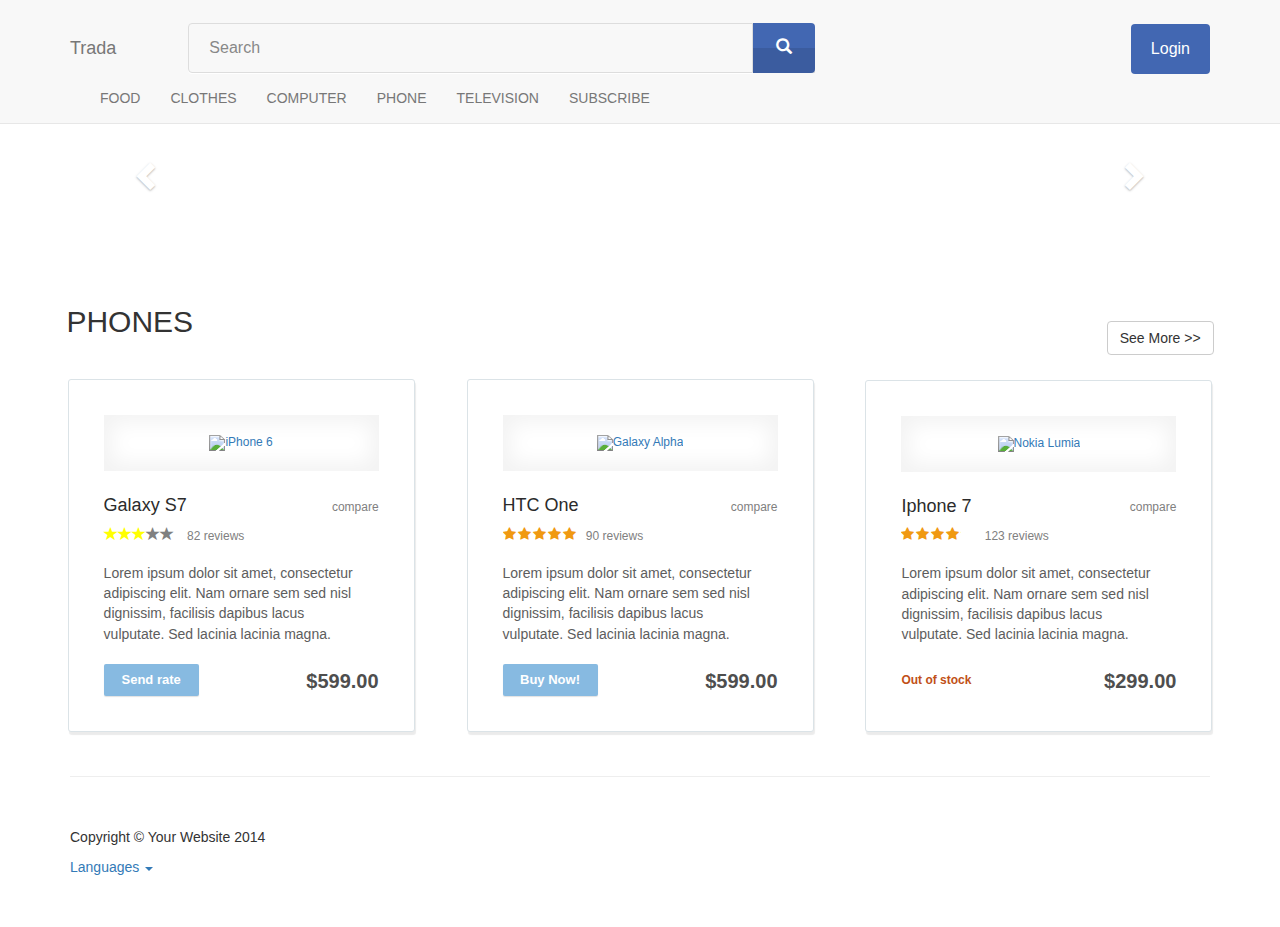
==== commit 7daae851: "rate star" ====
--- a/index.html
+++ b/index.html
@@ -15,11 +15,18 @@
     <link href="css/trada-homepage.css" rel="stylesheet">
     <link href="css/custom.css" rel="stylesheet">
     <link rel="stylesheet" href="css/font-awesome.css">
-    
+    <!-- <link href="css/form.css" rel="stylesheet"> -->
+    <!-- HTML5 Shim and Respond.js IE8 support of HTML5 elements and media queries -->
+    <!-- WARNING: Respond.js doesn't work if you view the page via file:// -->
+    <!--[if lt IE 9]>
+        <script src="https://oss.maxcdn.com/libs/html5shiv/3.7.0/html5shiv.js"></script>
+        <script src="https://oss.maxcdn.com/libs/respond.js/1.4.2/respond.min.js"></script>
+    <![endif]-->
     <script type="text/javascript" src="js/jquery.js"></script>
     <script src="js/bootstrap.min.js"></script>
     <script type="text/javascript" src="js/search.js"></script>
     <script type="text/javascript" src="js/signup.js"></script>
+    <script type="text/javascript" src="js/rate.js"></script>
     <script type="text/javascript" src="js/authentication.js"></script>
 
 </head>
@@ -59,13 +66,13 @@
                               <li id="profile"><a href="profile.html">Profile</a></li>
                               <li id="logout"><a href="#">Logout</a></li>
                             </ul>
-                        </div>
+                          </div>
                         <div class="col-md-3">
                             <div class="dropdown" id="login">
                                 <button class="btn2 dropbtn" style="margin-top:20%">Login</button>
                                 <div class="dropdown-content" style="right:0;">
                                     <div class="row">
-                                        <div class="col-md-12 modal-body" style="margin-bottom: 20px;"">
+                                        <div class="col-md-12 modal-body well" style="margin-bottom: 20px;"">
                                             <ul class="nav nav-tabs">
                                                 <li class="active"><a href="#tab-login" data-toggle="tab">Login</a></li>
                                                 <li><a href="#create" data-toggle="tab">Create Account</a></li>
@@ -114,30 +121,36 @@
                                                       <button type="submit" class="btn btn-primary" id="signup">Create Account</button>
                                                       <center><div id="wait"><img src="img/loader.gif" style="width:64px;"></div></center>
                                                     </div>
+                                        
                                                 </div>
-                                            </div>                                                  
-                                        </div>
+                                            </div>                                                                           
+                                        <!-- </div>
+                                        <div class="bottom text-center" style="margin-top: 20px;">
+                                            New here ? <a id="sign-up" href="signup.html"><b>Join Us</b></a>
+                                        </div> -->
                                     </div>
                                 </div>
+
                             </div>
                         </div>
-                    </div> 
-                </div>
-
-                <div class="container trending">
-                    <div class="collapse navbar-collapse" id="navbar-collapse-1">
-                      <ul class="nav navbar-nav trending-menu">
-                        <li><a class="week" href="#">FOOD </a></li>
-                        <li><a class="week" href="#">CLOTHES </a></li>
-                        <li><a class="week" href="#">COMPUTER </a></li>
-                        <li><a class="week" href="#">PHONE </a></li>
-                        <li><a class="week" href="#">TELEVISION </a></li>
-                        <li><a class="week" href="#">SUBSCRIBE </a></li>
-                      </ul>
-                    </div>
+                    </div>
+                </div> 
+            </div>
+            <!-- /.navbar-collapse -->
+            <div class="container trending">
+                <div class="collapse navbar-collapse" id="navbar-collapse-1">
+                  <ul class="nav navbar-nav trending-menu">
+                    <li><a class="week" href="#">FOOD </a></li>
+                    <li><a class="week" href="#">CLOTHES </a></li>
+                    <li><a class="week" href="#">COMPUTER </a></li>
+                    <li><a class="week" href="#">PHONE </a></li>
+                    <li><a class="week" href="#">TELEVISION </a></li>
+                    <li><a class="week" href="#">SUBSCRIBE </a></li>
+                  </ul>
                 </div>
             </div>
         </div>
+        <!-- /.container -->
     </nav>
     <!-- Page Content -->
     <div class="container container-fluid" id="main-content" style="margin-top: 100px;">
@@ -174,7 +187,7 @@
 
             </div>
            
-            <div class="row show-item">
+            <div class="row">
                 <div class="category col-sm-4 col-lg-4 col-md-4" style="margin-bottom:0px; padding-top:7%; padding-left: 2.2%;">
                     <h2>PHONES</h2>
                 </div> 
@@ -186,88 +199,84 @@
 
                 <ul class="product-list-basic">
 
-                    <li style="margin:2%;">
-
-                        <a href="#" class="product-photo">
-                            <img src="http://cdn2.gsmarena.com/vv/pics/samsung/samsung-galaxy-s7-edge-1.jpg" height="130" alt="iPhone 6" />
-                        </a>
-
-                        <h2><a href="#" class="item_name"></a></h2>
-                        <a href="#" class="product-compare">compare</a>
-
-                        <div class="product-rating">
-                            <div>
+                <li style="margin:2%;">
+
+                    <a href="#" class="product-photo">
+                        <img src="http://cdn2.gsmarena.com/vv/pics/samsung/samsung-galaxy-s7-edge-1.jpg" height="130" alt="iPhone 6" />
+                    </a>
+
+                    <h2><a href="#">Galaxy S7</a></h2>
+                    <a href="#" class="product-compare">compare</a>
+
+                    <div class="product-rating">
+                        <div id="stars-green" data-rating="3"></div>
+
+                        <span><a href="#">82 reviews</a></span>
+                    </div>
+
+                    <p class="product-description">Lorem ipsum dolor sit amet, consectetur adipiscing elit. Nam ornare sem sed nisl dignissim, facilisis dapibus lacus vulputate. Sed lacinia lacinia magna.</p>
+
+                    <button class="product" id="send_rate">Send rate</button>
+                    <p class="product-price">$599.00</p>
+
+                </li>
+
+                <li style="margin:2%;">
+
+                    <a href="#" class="product-photo">
+                        <img src="http://www.htc.com/managed-assets/shared/desktop/smartphones/htc-one/hero/color-picker/black.png" height="130" alt="Galaxy Alpha" />
+                    </a>
+
+                    <h2><a href="#">HTC One</a></h2>
+                    <a href="#" class="product-compare">compare</a>
+
+                    <div class="product-rating">
+                        <div>
+                                <span class="product-stars" >
+                                    <i class="fa fa-star"></i><i class="fa fa-star"></i><i class="fa fa-star"></i><i class="fa fa-star"></i><i class="fa fa-star"></i>
+                                </span>
+                        </div>
+
+                        <span><a href="#">90 reviews</a></span>
+                    </div>
+
+                    <p class="product-description">Lorem ipsum dolor sit amet, consectetur adipiscing elit. Nam ornare sem sed nisl dignissim, facilisis dapibus lacus vulputate. Sed lacinia lacinia magna.</p>
+
+                    <button>Buy Now!</button>
+                    <p class="product-price">$599.00</p>
+
+                </li>
+
+                <li style="margin:2%;">
+
+                    <a href="#" class="product-photo">
+                        <img src="https://staticshop.o2.co.uk/product/images/iphone-7-plus-matt-black_sku-header.png?cb=2e5bd1802aec5fc0dcc12fa2a249e0b4" height="130" alt="Nokia Lumia" />
+                    </a>
+
+                    <h2><a href="#">Iphone 7</a></h2>
+                    <a href="#" class="product-compare">compare</a>
+
+                    <div class="product-rating">
+                        <div>
                                 <span class="product-stars" style="width: 60px" >
                                     <i class="fa fa-star"></i><i class="fa fa-star"></i><i class="fa fa-star"></i><i class="fa fa-star"></i><i class="fa fa-star"></i>
                                 </span>
-                            </div>
-
-                            <span><a href="#">82 reviews</a></span>
-                        </div>
-
-                        <p class="product-description">Lorem ipsum dolor sit amet, consectetur adipiscing elit. Nam ornare sem sed nisl dignissim, facilisis dapibus lacus vulputate. Sed lacinia lacinia magna.</p>
-
-                        <button class="product">Buy Now!</button>
-                        <p class="product-price">VND </p>
-
-                    </li>
-
-                    <!-- <li style="margin:2%;">
-
-                        <a href="#" class="product-photo">
-                            <img src="http://www.htc.com/managed-assets/shared/desktop/smartphones/htc-one/hero/color-picker/black.png" height="130" alt="Galaxy Alpha" />
-                        </a>
-
-                        <h2><a href="#">HTC One</a></h2>
-                        <a href="#" class="product-compare">compare</a>
-
-                        <div class="product-rating">
-                            <div>
-                                <span class="product-stars" >
-                                    <i class="fa fa-star"></i><i class="fa fa-star"></i><i class="fa fa-star"></i><i class="fa fa-star"></i><i class="fa fa-star"></i>
-                                </span>
-                            </div>
-
-                            <span><a href="#">90 reviews</a></span>
-                        </div>
-
-                        <p class="product-description">Lorem ipsum dolor sit amet, consectetur adipiscing elit. Nam ornare sem sed nisl dignissim, facilisis dapibus lacus vulputate. Sed lacinia lacinia magna.</p>
-
-                        <button>Buy Now!</button>
-                        <p class="product-price">$599.00</p>
-
-                    </li>
-
-                    <li style="margin:2%;">
-
-                        <a href="#" class="product-photo">
-                            <img src="https://staticshop.o2.co.uk/product/images/iphone-7-plus-matt-black_sku-header.png?cb=2e5bd1802aec5fc0dcc12fa2a249e0b4" height="130" alt="Nokia Lumia" />
-                        </a>
-
-                        <h2><a href="#">Iphone 7</a></h2>
-                        <a href="#" class="product-compare">compare</a>
-
-                        <div class="product-rating">
-                            <div>
-                                <span class="product-stars" style="width: 60px" >
-                                    <i class="fa fa-star"></i><i class="fa fa-star"></i><i class="fa fa-star"></i><i class="fa fa-star"></i><i class="fa fa-star"></i>
-                                </span>
-                            </div>
-
-                            <span><a href="#">123 reviews</a></span>
-                        </div>
-
-                        <p class="product-description">Lorem ipsum dolor sit amet, consectetur adipiscing elit. Nam ornare sem sed nisl dignissim, facilisis dapibus lacus vulputate. Sed lacinia lacinia magna.</p>
-
-                        <span class="product-out-of-stock">Out of stock</span>
-                        <p class="product-price">$299.00</p>
-
-                    </li>
- -->
-                </ul>
-            </div>
-
-        </div>  
+                        </div>
+
+                        <span><a href="#">123 reviews</a></span>
+                    </div>
+
+                    <p class="product-description">Lorem ipsum dolor sit amet, consectetur adipiscing elit. Nam ornare sem sed nisl dignissim, facilisis dapibus lacus vulputate. Sed lacinia lacinia magna.</p>
+
+                    <span class="product-out-of-stock">Out of stock</span>
+                    <p class="product-price">$299.00</p>
+
+                </li>
+
+            </ul>
+            </div>
+
+          </div>  
 
     </div>
     <!-- /.container -->
--- a/css/trada-homepage.css
+++ b/css/trada-homepage.css
@@ -3,6 +3,10 @@
  * Copyright 2013-2016 Start Bootstrap
  * Licensed under MIT (https://github.com/BlackrockDigital/startbootstrap/blob/gh-pages/LICENSE)
  */
+body{
+    padding-top:70px;
+}
+
 input[type="text"],
 textarea, 
 textarea.form-control {
--- a/css/form.css
+++ b/css/form.css
@@ -0,0 +1,176 @@
+
+input[type="text"], 
+textarea, 
+textarea.form-control {
+	height: 50px;
+    margin: 0;
+    padding: 0 20px;
+    vertical-align: middle;
+    background: #f8f8f8;
+    border: 1px solid #ddd;
+    font-family: 'Roboto', sans-serif;
+    font-size: 16px;
+    font-weight: 300;
+    line-height: 50px;
+    color: #888;
+    -moz-border-radius: 4px; -webkit-border-radius: 4px; border-radius: 4px;
+    -moz-box-shadow: 0 1px 0 0 #fff; -webkit-box-shadow: 0 1px 0 0 #fff; box-shadow: 0 1px 0 0 #fff;
+    -o-transition: all .3s; -moz-transition: all .3s; -webkit-transition: all .3s; -ms-transition: all .3s; transition: all .3s;
+}
+
+
+/* The Modal (background) */
+.modal {
+    display: none; /* Hidden by default */
+    position: fixed; /* Stay in place */
+    z-index: 1; /* Sit on top */
+    left: 0;
+    top: 0;
+    width: 100%; /* Full width */
+    height: 100%; /* Full height */
+    overflow: auto; /* Enable scroll if needed */
+    background-color: rgb(0,0,0); /* Fallback color */
+    background-color: rgba(0,0,0,0.4); /* Black w/ opacity */
+}
+
+/* Modal Content/Box */
+.modal-content {
+    background-color: #fefefe;
+    margin: 15% auto; /* 15% from the top and centered */
+    padding: 20px;
+    border: 1px solid #888;
+    width: 80%; /* Could be more or less, depending on screen size */
+}
+
+/* The Close Button */
+.close {
+    color: #aaa;
+    float: right;
+    font-size: 28px;
+    font-weight: bold;
+}
+
+.close:hover,
+.close:focus {
+    color: black;
+    text-decoration: none;
+    cursor: pointer;
+}
+/* Modal Header */
+.modal-header {
+    padding: 2px 16px;
+    background-color: #5cb85c;
+    color: white;
+}
+
+/* Modal Body */
+.modal-body {padding: 2px 16px;}
+
+/* Modal Footer */
+.modal-footer {
+    padding: 2px 16px;
+    background-color: #5cb85c;
+    color: white;
+}
+
+/* Modal Content */
+.modal-content {
+    position: relative;
+    background-color: #fefefe;
+    margin: auto;
+    padding: 0;
+    border: 1px solid #888;
+    width: 80%;
+    box-shadow: 0 4px 8px 0 rgba(0,0,0,0.2),0 6px 20px 0 rgba(0,0,0,0.19);
+    -webkit-animation-name: animatetop;
+    -webkit-animation-duration: 0.4s;
+    animation-name: animatetop;
+    animation-duration: 0.4s
+}
+
+/* Add Animation */
+@-webkit-keyframes animatetop {
+    from {top: -300px; opacity: 0} 
+    to {top: 0; opacity: 1}
+}
+
+@keyframes animatetop {
+    from {top: -300px; opacity: 0}
+    to {top: 0; opacity: 1}
+}
+
+textarea, 
+textarea.form-control {
+	padding-top: 10px;
+	padding-bottom: 10px;
+	line-height: 30px;
+}
+
+input[type="text"]:focus, 
+textarea:focus, 
+textarea.form-control:focus {
+	outline: 0;
+	background: #fff;
+    border: 1px solid #bbb;
+    -moz-box-shadow: none; -webkit-box-shadow: none; box-shadow: none;
+}
+
+input[type="text"]:-moz-placeholder, textarea:-moz-placeholder, textarea.form-control:-moz-placeholder { color: #888; }
+input[type="text"]:-ms-input-placeholder, textarea:-ms-input-placeholder, textarea.form-control:-ms-input-placeholder { color: #888; }
+input[type="text"]::-webkit-input-placeholder, textarea::-webkit-input-placeholder, textarea.form-control::-webkit-input-placeholder { color: #888; }
+
+
+
+button.btn {
+	position: relative;
+	height: 50px;
+    margin: 0;
+    padding: 0 20px;
+    vertical-align: middle;
+    background: #019299;
+    border: 0;
+    font-family: 'Roboto', sans-serif;
+    font-size: 16px;
+    font-weight: 300;
+    line-height: 50px;
+    color: #fff;
+    -moz-border-radius: 4px; -webkit-border-radius: 4px; border-radius: 4px;
+    text-shadow: none;
+    -moz-box-shadow: none; -webkit-box-shadow: none; box-shadow: none;
+    -o-transition: all .3s; -moz-transition: all .3s; -webkit-transition: all .3s; -ms-transition: all .3s; transition: all .3s;
+}
+
+button.btn:hover { opacity: 0.6; color: #fff; }
+
+button.btn:active { outline: 0; opacity: 0.6; color: #fff; -moz-box-shadow: none; -webkit-box-shadow: none; box-shadow: none; }
+
+button.btn:focus { outline: 0; opacity: 0.6; background: #019299; color: #fff; }
+
+button.btn:active:focus, button.btn.active:focus { outline: 0; opacity: 0.6; background: #019299; color: #fff; }
+
+button.btn:before {
+	content: "";
+	position: absolute;
+	top: 50%;
+	left: 0;
+	width: 100%;
+	height: 50%;
+	background: rgba(0, 0, 0, 0.1);
+}
+
+input.form-password{
+    height: 50px;
+    margin:0;
+    padding: 0 20px;
+    vertical-align: middle;
+    background: #f8f8f8;
+    border: 1px solid #ddd;
+    font-family: 'Roboto', sans-serif;
+    font-size: 16px;
+    font-weight: 300;
+    line-height: 50px;
+    color: #888;
+    -moz-border-radius: 4px; -webkit-border-radius: 4px; border-radius: 4px;
+    -moz-box-shadow: 0 1px 0 0 #fff; -webkit-box-shadow: 0 1px 0 0 #fff; box-shadow: 0 1px 0 0 #fff;
+    -o-transition: all .3s; -moz-transition: all .3s; -webkit-transition: all .3s; -ms-transition: all .3s; transition: all .3s;
+}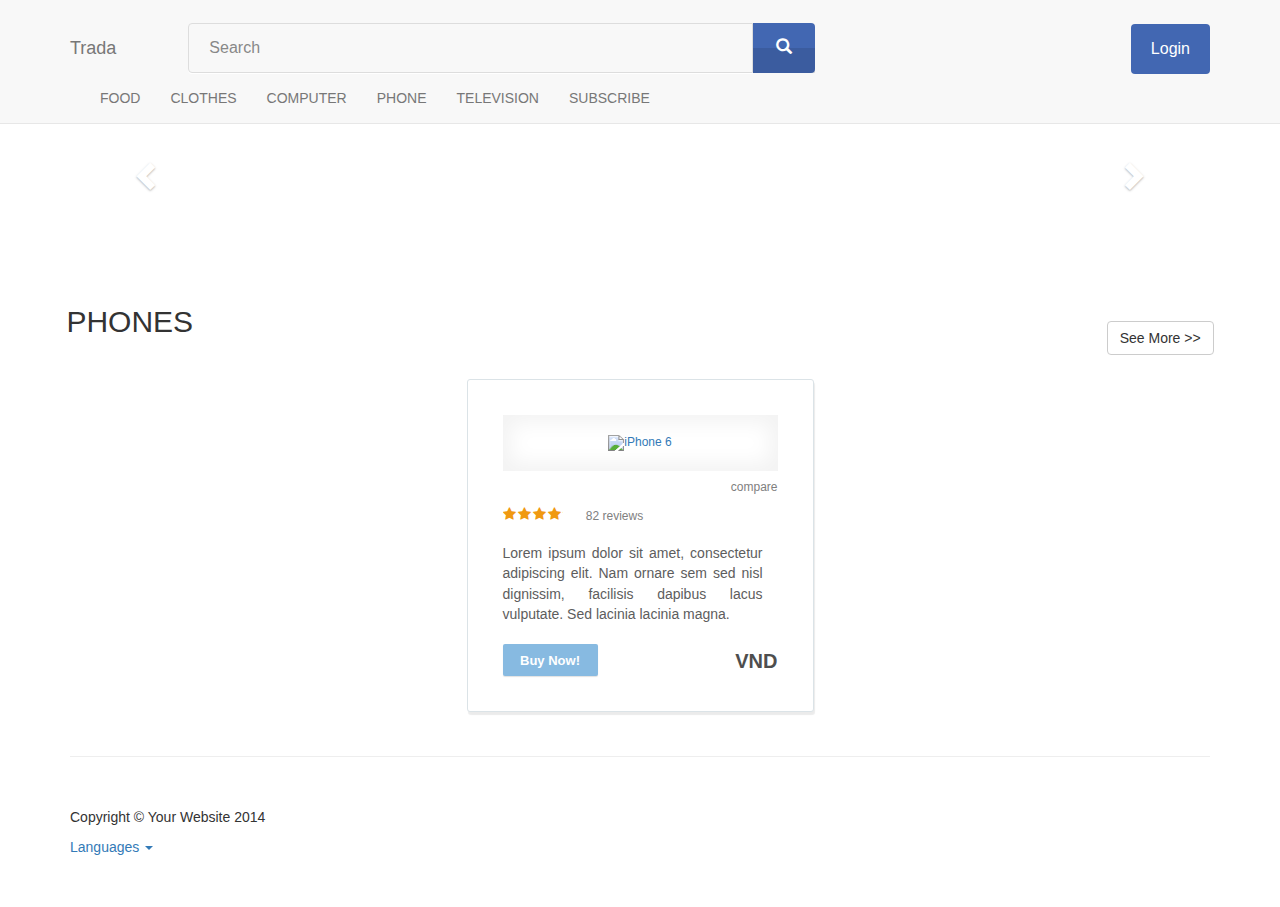
==== commit 04a49839: "search user" ====
--- a/index.html
+++ b/index.html
@@ -15,22 +15,15 @@
     <link href="css/trada-homepage.css" rel="stylesheet">
     <link href="css/custom.css" rel="stylesheet">
     <link rel="stylesheet" href="css/font-awesome.css">
-    <!-- <link href="css/form.css" rel="stylesheet"> -->
-    <!-- HTML5 Shim and Respond.js IE8 support of HTML5 elements and media queries -->
-    <!-- WARNING: Respond.js doesn't work if you view the page via file:// -->
-    <!--[if lt IE 9]>
-        <script src="https://oss.maxcdn.com/libs/html5shiv/3.7.0/html5shiv.js"></script>
-        <script src="https://oss.maxcdn.com/libs/respond.js/1.4.2/respond.min.js"></script>
-    <![endif]-->
+    
     <script type="text/javascript" src="js/jquery.js"></script>
     <script src="js/bootstrap.min.js"></script>
     <script type="text/javascript" src="js/search.js"></script>
     <script type="text/javascript" src="js/signup.js"></script>
-    <script type="text/javascript" src="js/rate.js"></script>
     <script type="text/javascript" src="js/authentication.js"></script>
 
 </head>
-<body style="padding-top:70px;">
+<body>
     <!-- Navigation -->
     <nav class="navbar navbar-default navbar-fixed-top" role="navigation" >
         <div class="container container-fluid">
@@ -66,13 +59,13 @@
                               <li id="profile"><a href="profile.html">Profile</a></li>
                               <li id="logout"><a href="#">Logout</a></li>
                             </ul>
-                          </div>
+                        </div>
                         <div class="col-md-3">
                             <div class="dropdown" id="login">
                                 <button class="btn2 dropbtn" style="margin-top:20%">Login</button>
                                 <div class="dropdown-content" style="right:0;">
                                     <div class="row">
-                                        <div class="col-md-12 modal-body well" style="margin-bottom: 20px;"">
+                                        <div class="col-md-12 modal-body" style="margin-bottom: 20px;"">
                                             <ul class="nav nav-tabs">
                                                 <li class="active"><a href="#tab-login" data-toggle="tab">Login</a></li>
                                                 <li><a href="#create" data-toggle="tab">Create Account</a></li>
@@ -121,42 +114,37 @@
                                                       <button type="submit" class="btn btn-primary" id="signup">Create Account</button>
                                                       <center><div id="wait"><img src="img/loader.gif" style="width:64px;"></div></center>
                                                     </div>
-                                        
                                                 </div>
-                                            </div>                                                                           
-                                        <!-- </div>
-                                        <div class="bottom text-center" style="margin-top: 20px;">
-                                            New here ? <a id="sign-up" href="signup.html"><b>Join Us</b></a>
-                                        </div> -->
+                                            </div>                                                  
+                                        </div>
                                     </div>
                                 </div>
-
-                            </div>
-                        </div>
+                            </div>
+                        </div>
+                    </div> 
+                </div>
+
+                <div class="container trending">
+                    <div class="collapse navbar-collapse" id="navbar-collapse-1">
+                      <ul class="nav navbar-nav trending-menu">
+                        <li><a class="week" href="#">FOOD </a></li>
+                        <li><a class="week" href="#">CLOTHES </a></li>
+                        <li><a class="week" href="#">COMPUTER </a></li>
+                        <li><a class="week" href="#">PHONE </a></li>
+                        <li><a class="week" href="#">TELEVISION </a></li>
+                        <li><a class="week" href="#">SUBSCRIBE </a></li>
+                      </ul>
                     </div>
-                </div> 
-            </div>
-            <!-- /.navbar-collapse -->
-            <div class="container trending">
-                <div class="collapse navbar-collapse" id="navbar-collapse-1">
-                  <ul class="nav navbar-nav trending-menu">
-                    <li><a class="week" href="#">FOOD </a></li>
-                    <li><a class="week" href="#">CLOTHES </a></li>
-                    <li><a class="week" href="#">COMPUTER </a></li>
-                    <li><a class="week" href="#">PHONE </a></li>
-                    <li><a class="week" href="#">TELEVISION </a></li>
-                    <li><a class="week" href="#">SUBSCRIBE </a></li>
-                  </ul>
                 </div>
             </div>
         </div>
-        <!-- /.container -->
     </nav>
     <!-- Page Content -->
     <div class="container container-fluid" id="main-content" style="margin-top: 100px;">
 
         <div class="row">
-            <div class="row carousel-holder">
+            <h2 class="no-result">No results found !!!</h2>
+            <div class="row carousel-holder" id="slides">
 
                 <div class="col-md-12">
                     <div id="carousel-example-generic" class="carousel slide" data-ride="carousel">
@@ -186,8 +174,13 @@
                 </div>
 
             </div>
+            <h2 class="search-result" style="margin-left:3%"> SEARCH RESULT</h2>
+            <ul class="search-item" style="list-style-type:none">
+              <li><h3><strong>Items</strong></h3></li>
+            </ul> 
            
-            <div class="row">
+            <div class="row show-item">
+
                 <div class="category col-sm-4 col-lg-4 col-md-4" style="margin-bottom:0px; padding-top:7%; padding-left: 2.2%;">
                     <h2>PHONES</h2>
                 </div> 
@@ -199,87 +192,59 @@
 
                 <ul class="product-list-basic">
 
-                <li style="margin:2%;">
-
-                    <a href="#" class="product-photo">
-                        <img src="http://cdn2.gsmarena.com/vv/pics/samsung/samsung-galaxy-s7-edge-1.jpg" height="130" alt="iPhone 6" />
-                    </a>
-
-                    <h2><a href="#">Galaxy S7</a></h2>
-                    <a href="#" class="product-compare">compare</a>
-
-                    <div class="product-rating">
-                        <div id="stars-green" data-rating="3"></div>
-
-                        <span><a href="#">82 reviews</a></span>
-                    </div>
-
-                    <p class="product-description">Lorem ipsum dolor sit amet, consectetur adipiscing elit. Nam ornare sem sed nisl dignissim, facilisis dapibus lacus vulputate. Sed lacinia lacinia magna.</p>
-
-                    <button class="product" id="send_rate">Send rate</button>
-                    <p class="product-price">$599.00</p>
-
-                </li>
-
-                <li style="margin:2%;">
-
-                    <a href="#" class="product-photo">
-                        <img src="http://www.htc.com/managed-assets/shared/desktop/smartphones/htc-one/hero/color-picker/black.png" height="130" alt="Galaxy Alpha" />
-                    </a>
-
-                    <h2><a href="#">HTC One</a></h2>
-                    <a href="#" class="product-compare">compare</a>
-
-                    <div class="product-rating">
-                        <div>
-                                <span class="product-stars" >
-                                    <i class="fa fa-star"></i><i class="fa fa-star"></i><i class="fa fa-star"></i><i class="fa fa-star"></i><i class="fa fa-star"></i>
-                                </span>
-                        </div>
-
-                        <span><a href="#">90 reviews</a></span>
-                    </div>
-
-                    <p class="product-description">Lorem ipsum dolor sit amet, consectetur adipiscing elit. Nam ornare sem sed nisl dignissim, facilisis dapibus lacus vulputate. Sed lacinia lacinia magna.</p>
-
-                    <button>Buy Now!</button>
-                    <p class="product-price">$599.00</p>
-
-                </li>
-
-                <li style="margin:2%;">
-
-                    <a href="#" class="product-photo">
-                        <img src="https://staticshop.o2.co.uk/product/images/iphone-7-plus-matt-black_sku-header.png?cb=2e5bd1802aec5fc0dcc12fa2a249e0b4" height="130" alt="Nokia Lumia" />
-                    </a>
-
-                    <h2><a href="#">Iphone 7</a></h2>
-                    <a href="#" class="product-compare">compare</a>
-
-                    <div class="product-rating">
-                        <div>
+                    <li style="margin:2%;">
+
+                        <a href="#" class="product-photo">
+                            <img src="http://cdn2.gsmarena.com/vv/pics/samsung/samsung-galaxy-s7-edge-1.jpg" height="130" alt="iPhone 6" />
+                        </a>
+
+                        <h2><a href="#" class="item_name"></a></h2>
+                        <a href="#" class="product-compare">compare</a>
+
+                        <div class="product-rating">
+                            <div>
                                 <span class="product-stars" style="width: 60px" >
                                     <i class="fa fa-star"></i><i class="fa fa-star"></i><i class="fa fa-star"></i><i class="fa fa-star"></i><i class="fa fa-star"></i>
                                 </span>
-                        </div>
-
-                        <span><a href="#">123 reviews</a></span>
-                    </div>
-
-                    <p class="product-description">Lorem ipsum dolor sit amet, consectetur adipiscing elit. Nam ornare sem sed nisl dignissim, facilisis dapibus lacus vulputate. Sed lacinia lacinia magna.</p>
-
-                    <span class="product-out-of-stock">Out of stock</span>
-                    <p class="product-price">$299.00</p>
-
-                </li>
-
+                            </div>
+
+                            <span><a href="#">82 reviews</a></span>
+                        </div>
+
+                        <p class="product-description">Lorem ipsum dolor sit amet, consectetur adipiscing elit. Nam ornare sem sed nisl dignissim, facilisis dapibus lacus vulputate. Sed lacinia lacinia magna.</p>
+
+                        <button class="product">Buy Now!</button>
+                        <p class="product-price">VND </p>
+
+                    </li>
+                </ul>
+            </div>
+
+            <ul class="search-user" style="list-style-type:none">
+              <li><h3><strong>Users</strong></h3></li>
             </ul>
-            </div>
-
-          </div>  
-
+            <div class="row show-user">
+                <ul class="user-profiles-list-basic">
+
+                    <li>
+
+                        <a href="#" class="user-avatar">
+                            <img src="" width="80" height="80" alt="" />
+                        </a>
+
+                        <p class="search-name">
+                            <a href=""></a> 
+                        </p>
+                        <p class="search-email">
+                            <span></span>
+                        </p>
+
+                    </li>
+                </ul>
+            </div>
+        </div> 
     </div>
-    <!-- /.container -->
+    
 
     <div class="container">
 
--- a/css/trada-homepage.css
+++ b/css/trada-homepage.css
@@ -6,6 +6,103 @@
 body{
     padding-top:70px;
 }
+
+
+.user-profiles-list-basic{
+    line-height: 1;
+    list-style:none;
+    text-align: center;
+    margin:0;
+    padding:0;
+}
+
+.user-profiles-list-basic li{
+    display: inline-block;
+    width: 30%;
+    box-sizing:border-box;
+    position: relative;
+
+    text-align:left;
+    font:normal 16px sans-serif;
+    padding: 15px 30px 15px 20px;
+    margin: 12px;
+
+    background-color:#f4f8fa;
+    border:1px solid #dbe3e7;
+    box-shadow: 0 2px 3px #dbe3e7;
+}
+
+.user-profiles-list-basic .user-avatar{
+    float: left;
+    width:100px;
+    text-align: left;
+    margin-top:3%;
+}
+
+.user-profiles-list-basic .user-avatar img{
+    border-radius: 50%;
+    border:0;
+}
+
+.user-profiles-list-basic p{
+    white-space: nowrap;
+    overflow: hidden;
+    text-overflow:ellipsis;
+    text-align: left;
+    margin-top: 20px;
+    max-width:340px;
+}
+
+.user-profiles-list-basic p a{
+    color:#5d6569;
+    text-decoration: none;
+    font-weight:bold;
+    font-size:18px;
+}
+
+.user-profiles-list-basic p span{
+    display: block;
+    font-size: 14px;
+    color:#808d93;
+    padding-top:4px;
+}
+
+.user-profiles-list-basic .delete{
+    background-color:#de4a4a;
+    border-radius: 50%;
+    color:#fff;
+    font-size:13px;
+    line-height: 22px;
+    width:22px;
+    height: 22px;
+    position: absolute;
+    top:-10px;
+    right:-10px;
+    text-align: center;
+    text-decoration: none;
+
+}
+
+.user-profiles-list-basic p.search-name{
+    font-size: 1.5em;
+    font-weight: bold;
+}
+
+/* Making the list responsive */
+
+@media (max-width: 400px) {
+
+    .user-profiles-list-basic li{
+        margin: 10px 0;
+    }
+
+    .user-profiles-list-basic .delete{
+        top: 10px;
+        right: 10px;
+    }
+
+}
+
 
 input[type="text"],
 textarea, 
--- a/css/custom.css
+++ b/css/custom.css
@@ -13,7 +13,6 @@
 .product-list-basic li{
     box-sizing:border-box;
     display: inline-block;
-
     text-align:left;
     font:normal 12px sans-serif;
 
@@ -104,9 +103,11 @@
     font-size: 14px;
     line-height: 1.45;
     white-space: normal;
-
+    text-align: justify;
+    text-justify: inter-word;
     max-width: 260px;
     margin-bottom: 20px;
+    max-height: 200px;
 }
 
 /* Price and order button */
@@ -280,4 +281,4 @@
 .rating-row {
     margin-right: -15px;
     margin-left: -15px;
-}+}
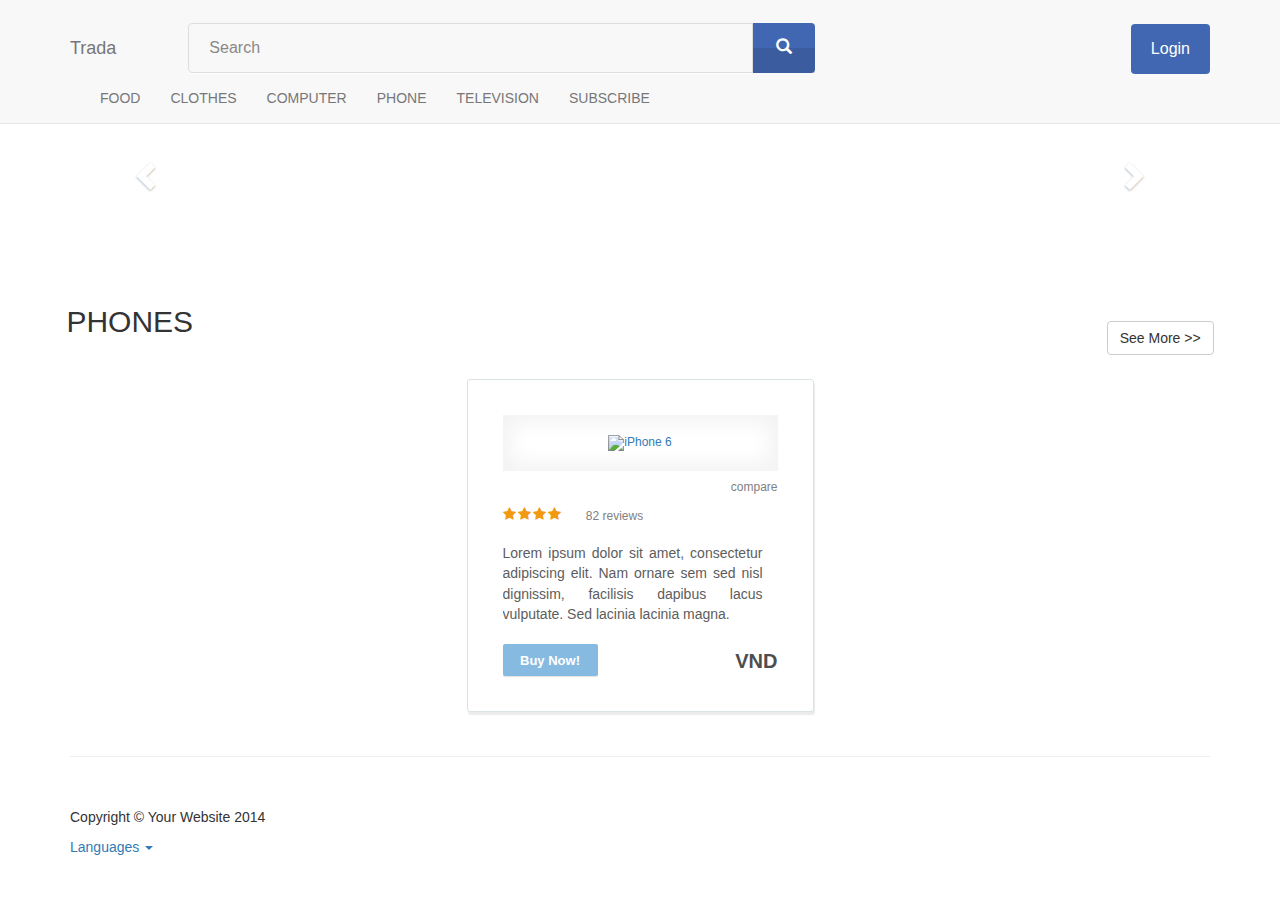
==== commit 33e2860c: "shop register and show user's shops in profile" ====
--- a/index.html
+++ b/index.html
@@ -174,11 +174,12 @@
                 </div>
 
             </div>
-            <h2 class="search-result" style="margin-left:3%"> SEARCH RESULT</h2>
+            <h2 class="search-result" style="margin-left:3%"></h2>
             <ul class="search-item" style="list-style-type:none">
-              <li><h3><strong>Items</strong></h3></li>
+              <li><h3><strong>Items--------------</strong></h3></li>
+              
             </ul> 
-           
+            <!-- <hr class="style2"> -->
             <div class="row show-item">
 
                 <div class="category col-sm-4 col-lg-4 col-md-4" style="margin-bottom:0px; padding-top:7%; padding-left: 2.2%;">
@@ -221,13 +222,13 @@
             </div>
 
             <ul class="search-user" style="list-style-type:none">
-              <li><h3><strong>Users</strong></h3></li>
+              <li><h3><strong>Users--------------</strong></h3></li>
             </ul>
+            <!-- <hr class="style2"> -->
             <div class="row show-user">
                 <ul class="user-profiles-list-basic">
 
                     <li>
-
                         <a href="#" class="user-avatar">
                             <img src="" width="80" height="80" alt="" />
                         </a>
@@ -235,10 +236,9 @@
                         <p class="search-name">
                             <a href=""></a> 
                         </p>
-                        <p class="search-email">
+                        <p class="search-email" style="margin:0;">
                             <span></span>
                         </p>
-
                     </li>
                 </ul>
             </div>
--- a/css/trada-homepage.css
+++ b/css/trada-homepage.css
@@ -7,8 +7,13 @@
     padding-top:70px;
 }
 
-
-.user-profiles-list-basic{
+.shop-list-toggle,
+#no-shop {
+    display: none;
+    padding: 100px;
+}
+.user-profiles-list-basic,
+.shop-list-toggle{
     line-height: 1;
     list-style:none;
     text-align: center;
@@ -16,7 +21,8 @@
     padding:0;
 }
 
-.user-profiles-list-basic li{
+.user-profiles-list-basic li,
+.shop-list-toggle li{
     display: inline-block;
     width: 30%;
     box-sizing:border-box;
@@ -32,19 +38,22 @@
     box-shadow: 0 2px 3px #dbe3e7;
 }
 
-.user-profiles-list-basic .user-avatar{
+.user-profiles-list-basic .user-avatar,
+.shop-list-toggle .shop-avatar{
     float: left;
     width:100px;
     text-align: left;
-    margin-top:3%;
-}
-
-.user-profiles-list-basic .user-avatar img{
+    margin-top:2%;
+}
+
+.user-profiles-list-basic .user-avatar img,
+.shop-list-toggle .shop-avatar img{
     border-radius: 50%;
     border:0;
 }
 
-.user-profiles-list-basic p{
+.user-profiles-list-basic p,
+.shop-list-toggle p{
     white-space: nowrap;
     overflow: hidden;
     text-overflow:ellipsis;
@@ -53,14 +62,16 @@
     max-width:340px;
 }
 
-.user-profiles-list-basic p a{
+.user-profiles-list-basic p a,
+.shop-list-toggle p a{
     color:#5d6569;
     text-decoration: none;
     font-weight:bold;
     font-size:18px;
 }
 
-.user-profiles-list-basic p span{
+.user-profiles-list-basic p span,
+.shop-list-toggle p span{
     display: block;
     font-size: 14px;
     color:#808d93;
@@ -83,7 +94,8 @@
 
 }
 
-.user-profiles-list-basic p.search-name{
+.user-profiles-list-basic p.search-name,
+.shop-list-toggle .shop-name{
     font-size: 1.5em;
     font-weight: bold;
 }
@@ -524,3 +536,7 @@
     margin-bottom:10%;
 }
 
+/*hr.style2 {
+    border-top: 3px double #8c8b8b;
+}*/
+
--- a/css/custom.css
+++ b/css/custom.css
@@ -15,7 +15,7 @@
     display: inline-block;
     text-align:left;
     font:normal 12px sans-serif;
-
+    
     background-color:#ffffff;
     border:1px solid #dbe3e7;
     border-radius: 3px;
@@ -55,6 +55,11 @@
     color: #2b2b2b;
 }
 
+.product-list-basic p{
+    white-space: nowrap;
+    overflow: hidden;
+    text-overflow:ellipsis;
+}
 .product-list-basic .product-compare{
     float:right;
 
